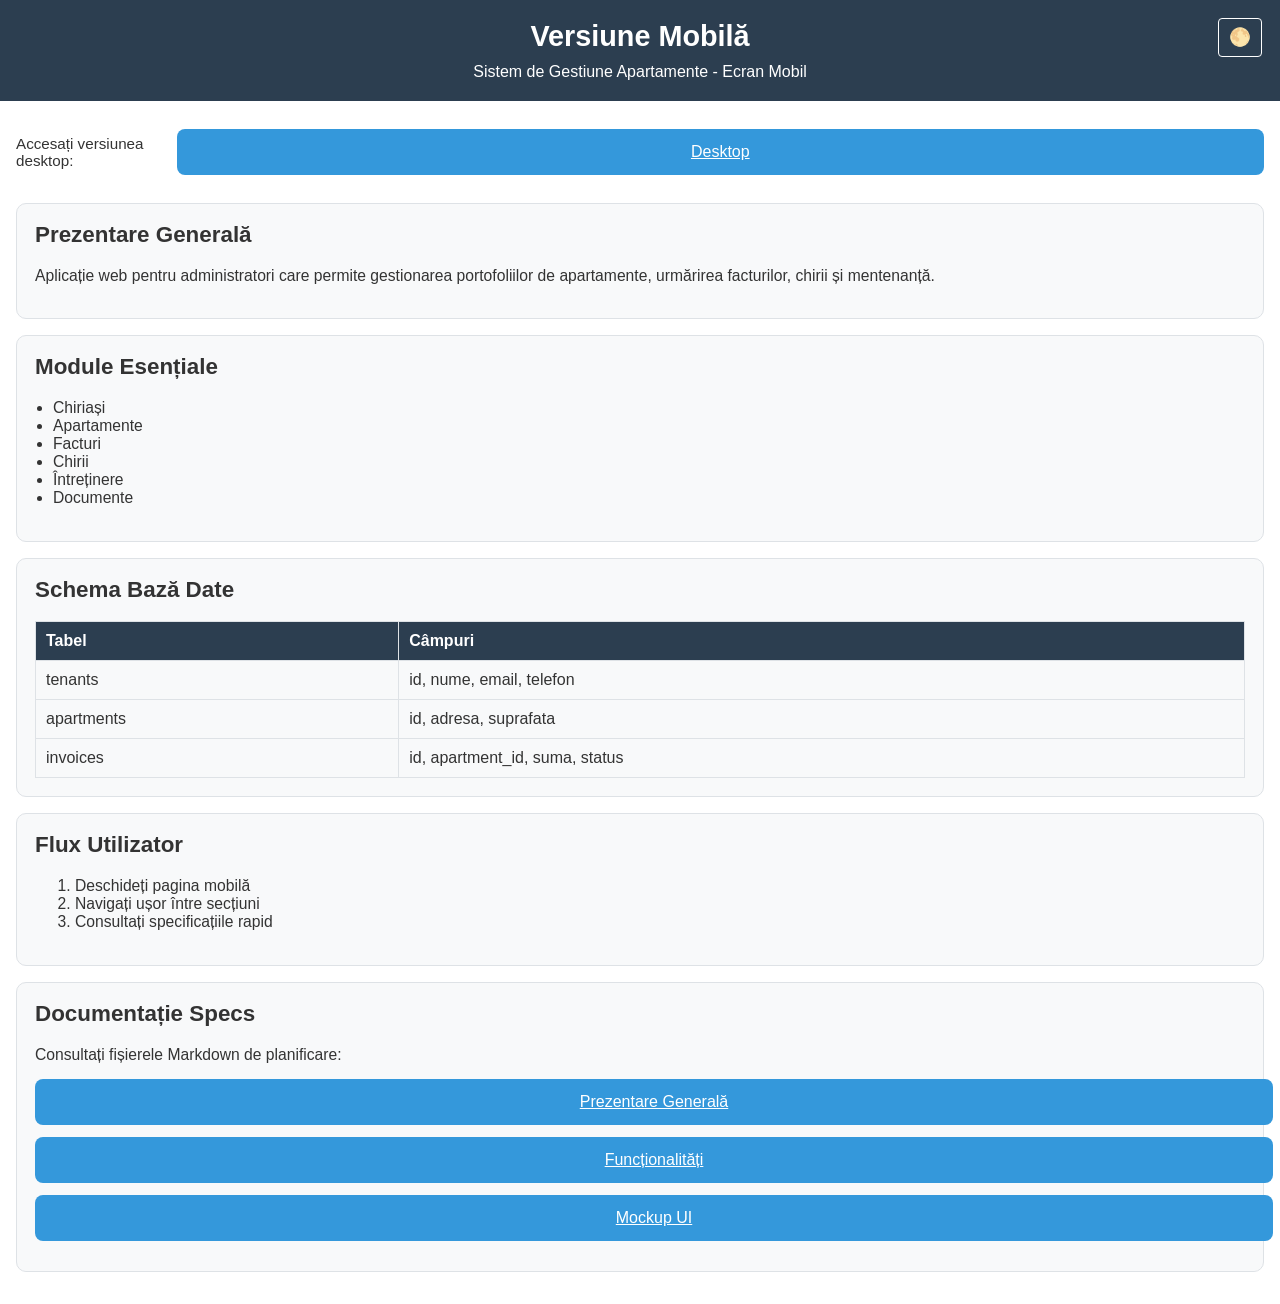
==== mobile.html @ 5159126e "Update static project interface, mobile/desktop views, and theme toggle" ====
<!DOCTYPE html>
<html lang="ro">
<head>
    <meta charset="UTF-8">
    <meta name="viewport" content="width=device-width, initial-scale=1.0">
    <title>Versiune Mobilă - Sistem Gestiune Apartamente</title>
    <style>
        :root {
            --bg-color: #ffffff;
            --text-color: #333333;
            --header-bg: #2c3e50;
            --header-text: white;
            --card-bg: #f8f9fa;
            --border: #dee2e6;
            --btn-bg: #3498db;
            --btn-hover: #2980b9;
            --toggle-color: white;
        }
        [data-theme="dark"] {
            --bg-color: #1b0f2a;
            --text-color: #f3ecff;
            --header-bg: #2c1a45;
            --header-text: #f3ecff;
            --card-bg: #281a45;
            --border: #4c3271;
            --btn-bg: #7f58c2;
            --btn-hover: #945cd1;
            --toggle-color: #000000;
        }
        body {
            margin: 0;
            padding: 0;
            font-family: 'Arial', sans-serif;
            background-color: var(--bg-color);
            color: var(--text-color);
            transition: background-color 0.3s, color 0.3s;
        }
        header {
            background-color: var(--header-bg);
            color: var(--header-text);
            padding: 20px;
            text-align: center;
            position: relative;
        }
        header h1 {
            margin: 0;
            font-size: 1.8em;
        }
        header p {
            margin: 10px 0 0;
            font-size: 1em;
        }
        .theme-toggle {
            position: absolute;
            top: 18px;
            right: 18px;
            background: none;
            border: 1px solid var(--toggle-color);
            color: var(--toggle-color);
            padding: 8px 10px;
            border-radius: 4px;
            cursor: pointer;
            font-size: 1.1em;
        }
        .container {
            padding: 16px;
        }
        .card {
            background: var(--card-bg);
            border: 1px solid var(--border);
            border-radius: 10px;
            padding: 18px;
            margin-bottom: 16px;
        }
        .card h2 {
            margin-top: 0;
            font-size: 1.4em;
        }
        .card p,
        .card li {
            font-size: 0.98em;
        }
        .card ul {
            padding-left: 18px;
        }
        .btn {
            width: 100%;
            display: block;
            text-align: center;
            margin: 12px 0;
            padding: 14px;
            border: none;
            border-radius: 8px;
            background-color: var(--btn-bg);
            color: white;
            font-size: 1em;
            cursor: pointer;
        }
        .btn:hover {
            background-color: var(--btn-hover);
        }
        .toggle-area {
            display: flex;
            justify-content: space-between;
            align-items: center;
            margin-bottom: 16px;
        }
        .toggle-area span {
            font-size: 0.95em;
        }
        .compact-table {
            width: 100%;
            border-collapse: collapse;
            margin-top: 12px;
        }
        .compact-table th,
        .compact-table td {
            padding: 10px;
            border: 1px solid var(--border);
            text-align: left;
        }
        .compact-table th {
            background-color: var(--header-bg);
            color: var(--header-text);
        }
    </style>
</head>
<body>
    <header>
        <h1>Versiune Mobilă</h1>
        <p>Sistem de Gestiune Apartamente - Ecran Mobil</p>
        <button class="theme-toggle" onclick="toggleTheme()">�</button>
    </header>

    <div class="container">
        <div class="toggle-area">
            <span>Accesați versiunea desktop:</span>
            <a href="desktop.html" class="btn">Desktop</a>
        </div>

        <div class="card">
            <h2>Prezentare Generală</h2>
            <p>Aplicație web pentru administratori care permite gestionarea portofoliilor de apartamente, urmărirea facturilor, chirii și mentenanță.</p>
        </div>

        <div class="card">
            <h2>Module Esențiale</h2>
            <ul>
                <li>Chiriași</li>
                <li>Apartamente</li>
                <li>Facturi</li>
                <li>Chirii</li>
                <li>Întreținere</li>
                <li>Documente</li>
            </ul>
        </div>

        <div class="card">
            <h2>Schema Bază Date</h2>
            <table class="compact-table">
                <tr><th>Tabel</th><th>Câmpuri</th></tr>
                <tr><td>tenants</td><td>id, nume, email, telefon</td></tr>
                <tr><td>apartments</td><td>id, adresa, suprafata</td></tr>
                <tr><td>invoices</td><td>id, apartment_id, suma, status</td></tr>
            </table>
        </div>

        <div class="card">
            <h2>Flux Utilizator</h2>
            <ol>
                <li>Deschideți pagina mobilă</li>
                <li>Navigați ușor între secțiuni</li>
                <li>Consultați specificațiile rapid</li>
            </ol>
        </div>

        <div class="card">
            <h2>Documentație Specs</h2>
            <p>Consultați fișierele Markdown de planificare:</p>
            <a href="Specs/01_Prezentare_Generala.md" class="btn" target="_blank">Prezentare Generală</a>
            <a href="Specs/02_Functionalitati_Moduli.md" class="btn" target="_blank">Funcționalități</a>
            <a href="Specs/06_Mockup_UI.md" class="btn" target="_blank">Mockup UI</a>
        </div>
    </div>

    <script>
        function toggleTheme() {
            const html = document.documentElement;
            const button = document.querySelector('.theme-toggle');
            if (html.getAttribute('data-theme') === 'dark') {
                html.removeAttribute('data-theme');
                button.textContent = '�';
                localStorage.setItem('theme', 'light');
            } else {
                html.setAttribute('data-theme', 'dark');
                button.textContent = '🌑';
                localStorage.setItem('theme', 'dark');
            }
        }
        document.addEventListener('DOMContentLoaded', function() {
            const saved = localStorage.getItem('theme');
            const button = document.querySelector('.theme-toggle');
            if (saved === 'dark') {
                document.documentElement.setAttribute('data-theme', 'dark');
                button.textContent = '🌑';
            } else {
                button.textContent = '🌕';
            }
        });
    </script>
</body>
</html>
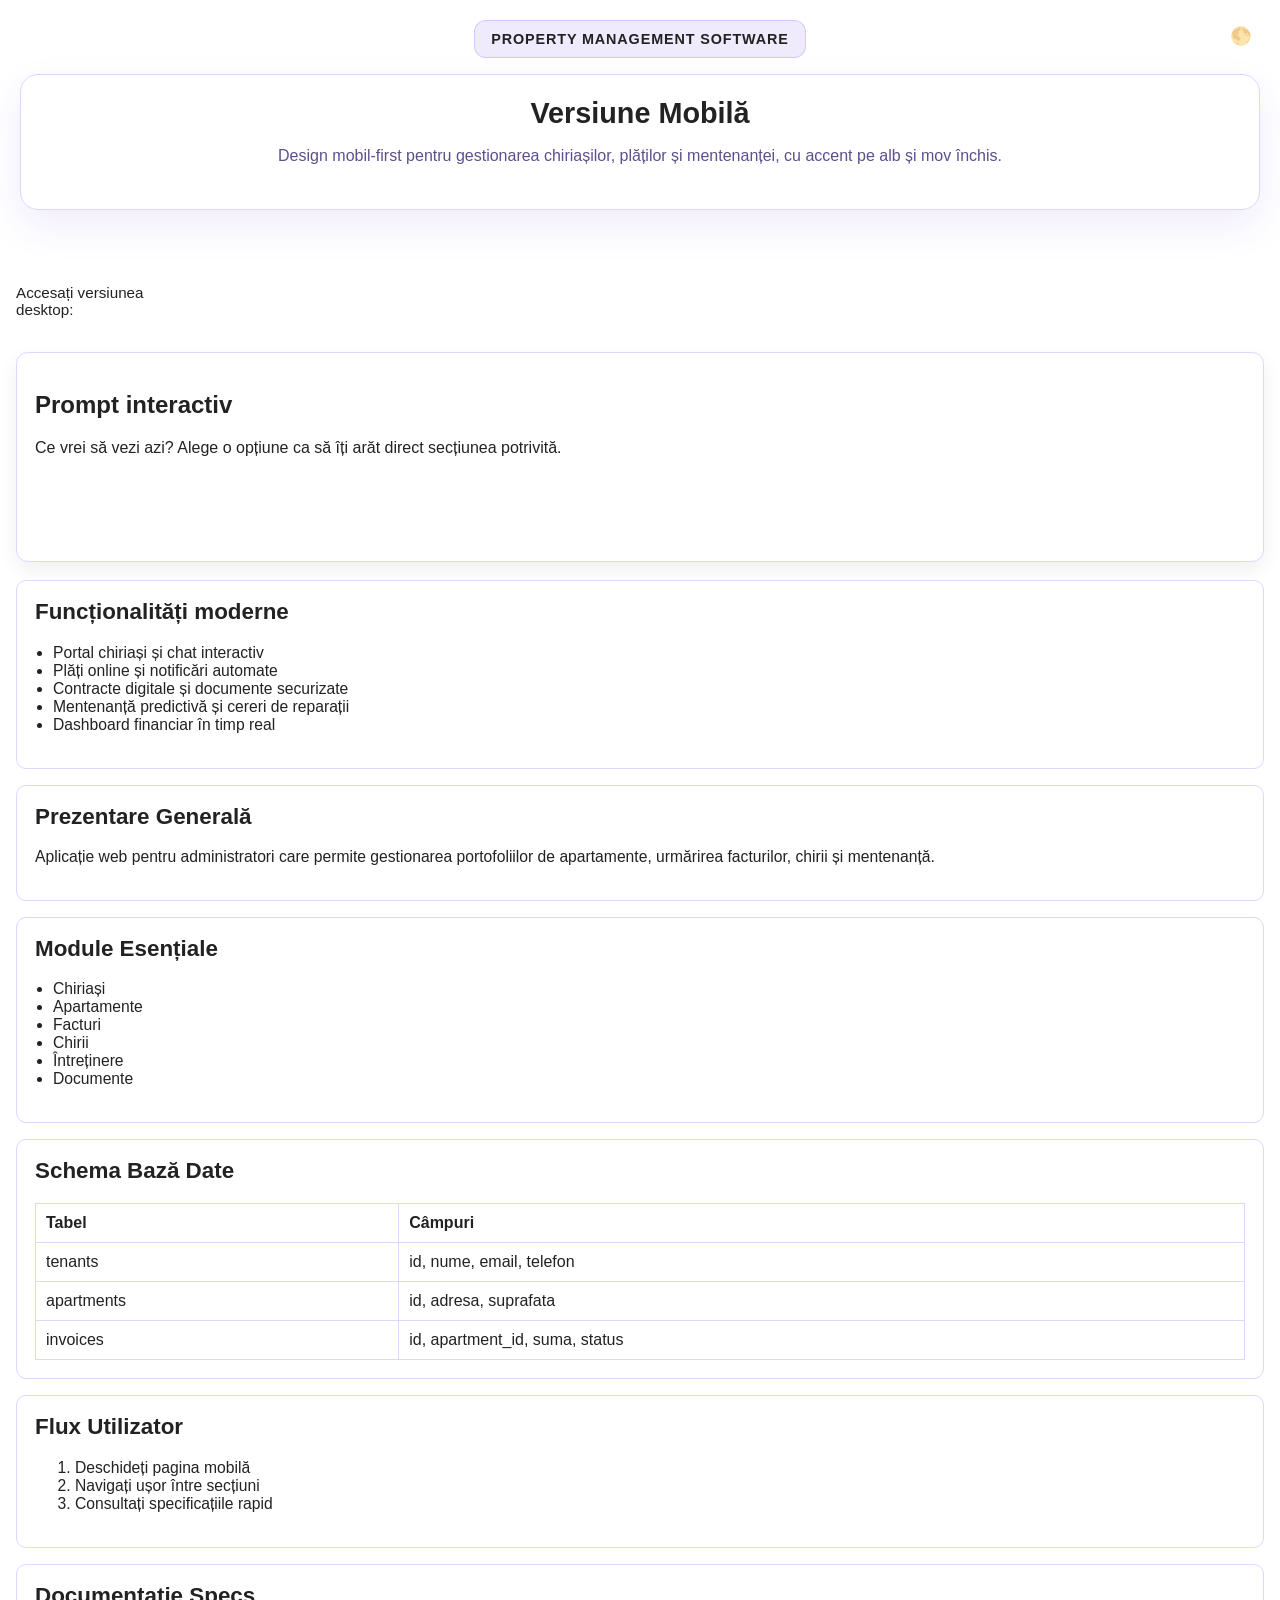
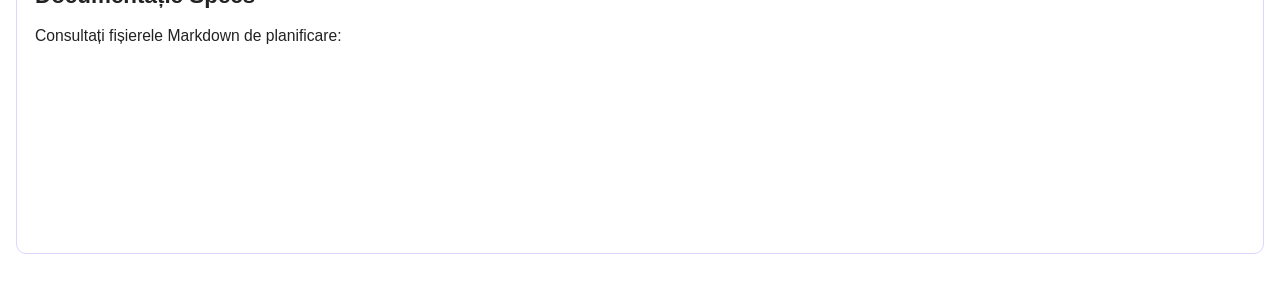
==== commit adaf012d: "test" ====
--- a/mobile.html
+++ b/mobile.html
@@ -7,14 +7,16 @@
     <style>
         :root {
             --bg-color: #ffffff;
-            --text-color: #333333;
-            --header-bg: #2c3e50;
-            --header-text: white;
-            --card-bg: #f8f9fa;
-            --border: #dee2e6;
-            --btn-bg: #3498db;
-            --btn-hover: #2980b9;
-            --toggle-color: white;
+            --text-color: #222222;
+            --header-bg: #ffffff;
+            --header-text: #3A05E;
+            --card-bg: #ffffff;
+            --border: #ded6ff;
+            --btn-bg: #3A05E;
+            --btn-hover: #2a0472;
+            --toggle-color: #3A05E;
+            --accent: #3A05E;
+            --muted: #5d4f8c;
         }
         [data-theme="dark"] {
             --bg-color: #1b0f2a;
@@ -61,6 +63,39 @@
             border-radius: 4px;
             cursor: pointer;
             font-size: 1.1em;
+        }
+        .hero-label {
+            display: inline-flex;
+            align-items: center;
+            gap: 10px;
+            padding: 10px 16px;
+            background-color: rgba(58,5,230,0.08);
+            border: 1px solid rgba(58,5,230,0.15);
+            color: var(--accent);
+            border-radius: 12px;
+            font-weight: 700;
+            text-transform: uppercase;
+            letter-spacing: 0.06em;
+            margin-bottom: 16px;
+            font-size: 0.9rem;
+        }
+        .hero-section {
+            background: white;
+            border: 1px solid var(--border);
+            border-radius: 18px;
+            padding: 22px;
+            margin-bottom: 20px;
+            box-shadow: 0 16px 40px rgba(58,5,230,0.08);
+        }
+        .hero-section h1 {
+            margin: 0 0 12px;
+            color: var(--accent);
+            font-size: 1.8em;
+        }
+        .hero-section p {
+            margin: 0 0 18px;
+            color: var(--muted);
+            line-height: 1.7;
         }
         .container {
             padding: 16px;
@@ -99,6 +134,23 @@
         .btn:hover {
             background-color: var(--btn-hover);
         }
+        .prompt-card {
+            background-color: var(--card-bg);
+            border: 1px solid var(--border);
+            border-radius: 12px;
+            padding: 18px;
+            margin-bottom: 18px;
+            box-shadow: 0 8px 20px rgba(0,0,0,0.06);
+        }
+        .prompt-actions {
+            display: flex;
+            flex-wrap: wrap;
+            gap: 10px;
+            margin-top: 16px;
+        }
+        .prompt-actions .btn {
+            flex: 1 1 140px;
+        }
         .toggle-area {
             display: flex;
             justify-content: space-between;
@@ -127,9 +179,12 @@
 </head>
 <body>
     <header>
-        <h1>Versiune Mobilă</h1>
-        <p>Sistem de Gestiune Apartamente - Ecran Mobil</p>
-        <button class="theme-toggle" onclick="toggleTheme()">�</button>
+        <div class="hero-label">PROPERTY MANAGEMENT SOFTWARE</div>
+        <div class="hero-section">
+            <h1>Versiune Mobilă</h1>
+            <p>Design mobil-first pentru gestionarea chiriașilor, plăților și mentenanței, cu accent pe alb și mov închis.</p>
+        </div>
+        <button class="theme-toggle" onclick="toggleTheme()">🌕</button>
     </header>
 
     <div class="container">
@@ -138,12 +193,31 @@
             <a href="desktop.html" class="btn">Desktop</a>
         </div>
 
-        <div class="card">
+        <div class="prompt-card">
+            <h2>Prompt interactiv</h2>
+            <p id="mobilePromptText">Ce vrei să vezi azi? Alege o opțiune ca să îți arăt direct secțiunea potrivită.</p>
+            <div class="prompt-actions">
+                <button class="btn" onclick="updateMobilePrompt('modules')">Vezi modulele</button>
+                <button class="btn" onclick="updateMobilePrompt('schema')">Schema BD</button>
+                <button class="btn" onclick="updateMobilePrompt('flow')">Flux utilizator</button>
+            </div>
+        </div>
+        <div class="card" id="mobileModernCard">
+            <h2>Funcționalități moderne</h2>
+            <ul>
+                <li>Portal chiriași și chat interactiv</li>
+                <li>Plăți online și notificări automate</li>
+                <li>Contracte digitale și documente securizate</li>
+                <li>Mentenanță predictivă și cereri de reparații</li>
+                <li>Dashboard financiar în timp real</li>
+            </ul>
+        </div>
+        <div class="card" id="mobileOverviewCard">
             <h2>Prezentare Generală</h2>
             <p>Aplicație web pentru administratori care permite gestionarea portofoliilor de apartamente, urmărirea facturilor, chirii și mentenanță.</p>
         </div>
 
-        <div class="card">
+        <div class="card" id="mobileModulesCard">
             <h2>Module Esențiale</h2>
             <ul>
                 <li>Chiriași</li>
@@ -155,7 +229,7 @@
             </ul>
         </div>
 
-        <div class="card">
+        <div class="card" id="mobileSchemaCard">
             <h2>Schema Bază Date</h2>
             <table class="compact-table">
                 <tr><th>Tabel</th><th>Câmpuri</th></tr>
@@ -165,7 +239,7 @@
             </table>
         </div>
 
-        <div class="card">
+        <div class="card" id="mobileFlowCard">
             <h2>Flux Utilizator</h2>
             <ol>
                 <li>Deschideți pagina mobilă</li>
@@ -189,7 +263,7 @@
             const button = document.querySelector('.theme-toggle');
             if (html.getAttribute('data-theme') === 'dark') {
                 html.removeAttribute('data-theme');
-                button.textContent = '�';
+                button.textContent = '🌕';
                 localStorage.setItem('theme', 'light');
             } else {
                 html.setAttribute('data-theme', 'dark');
@@ -197,6 +271,22 @@
                 localStorage.setItem('theme', 'dark');
             }
         }
+
+        function updateMobilePrompt(action) {
+            const text = document.getElementById('mobilePromptText');
+            const section = document.getElementById(`mobile${action.charAt(0).toUpperCase() + action.slice(1)}Card`);
+            if (action === 'modules') {
+                text.textContent = 'Afișez modulele principale, astfel poți vedea rapid ce face fiecare secțiune.';
+            } else if (action === 'schema') {
+                text.textContent = 'Afișez schema bazei de date pentru tabelele cheie și legăturile între ele.';
+            } else if (action === 'flow') {
+                text.textContent = 'Afișez fluxul utilizator pentru navigare clară în aplicație.';
+            }
+            if (section) {
+                section.scrollIntoView({ behavior: 'smooth', block: 'start' });
+            }
+        }
+
         document.addEventListener('DOMContentLoaded', function() {
             const saved = localStorage.getItem('theme');
             const button = document.querySelector('.theme-toggle');
